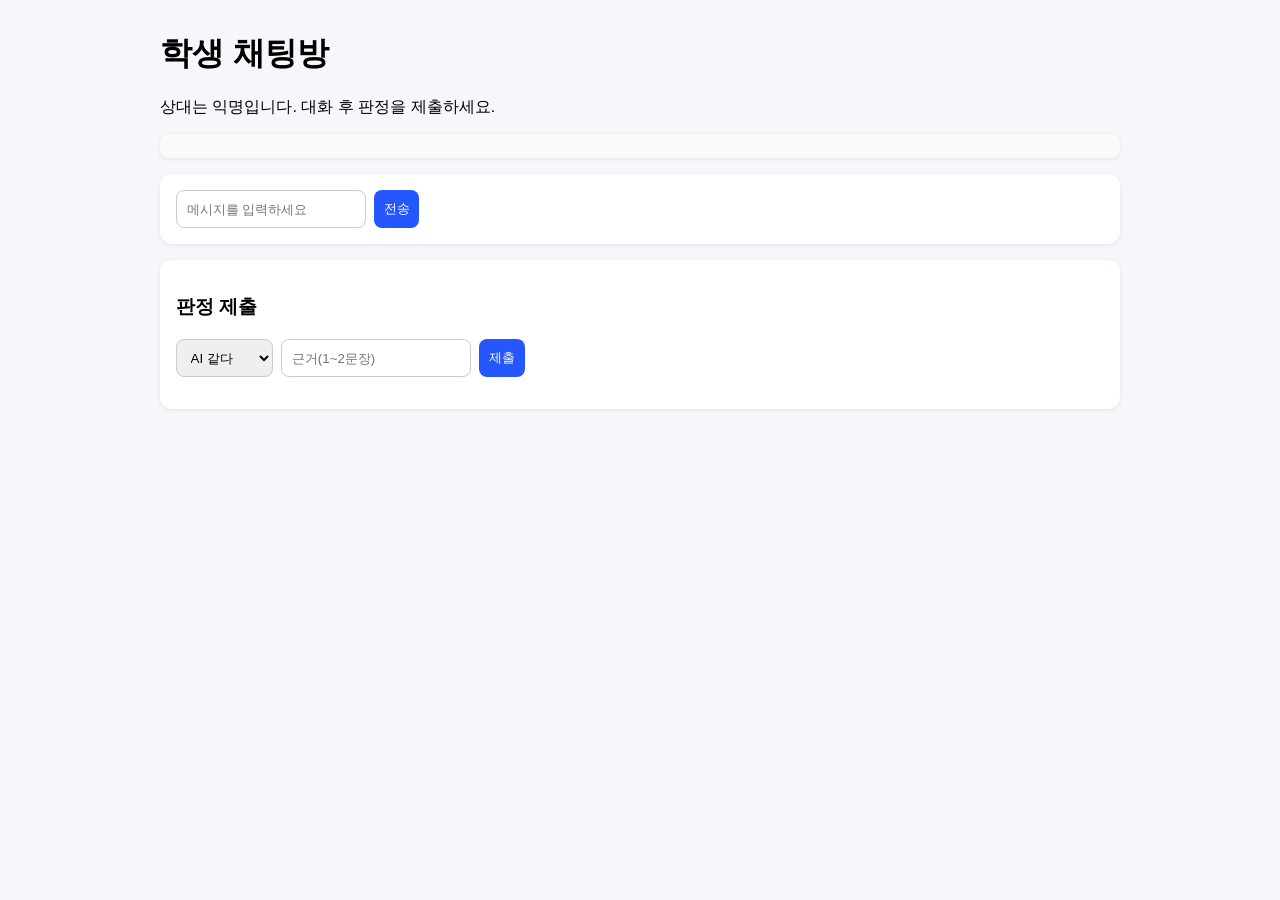
==== templates/student.html @ c9281987 "Build local Flask app for classroom Turing test game" ====
<!doctype html>
<html lang="ko">
<head>
  <meta charset="UTF-8" />
  <meta name="viewport" content="width=device-width, initial-scale=1.0" />
  <title>학생 채팅</title>
  <link rel="stylesheet" href="/static/style.css" />
</head>
<body>
  <main class="container">
    <h1>학생 채팅방</h1>
    <p>상대는 익명입니다. 대화 후 판정을 제출하세요.</p>

    <section id="messages" class="chat card"></section>

    <div class="card row">
      <input id="msg" placeholder="메시지를 입력하세요" />
      <button onclick="sendMessage()">전송</button>
    </div>

    <section class="card">
      <h3>판정 제출</h3>
      <div class="row">
        <select id="guess">
          <option value="ai">AI 같다</option>
          <option value="human">사람 같다</option>
        </select>
        <input id="reason" placeholder="근거(1~2문장)" />
        <button onclick="submitJudgment()">제출</button>
      </div>
      <p id="status"></p>
    </section>
  </main>

  <script>
    const box = document.getElementById('messages');

    function escapeHtml(text) {
      const div = document.createElement('div');
      div.innerText = text;
      return div.innerHTML;
    }

    async function refresh() {
      const res = await fetch('/api/messages');
      const data = await res.json();
      box.innerHTML = data.messages.map(m =>
        `<div class="msg ${m.role}"><strong>${m.role === 'student' ? '나' : '상대'}:</strong> ${escapeHtml(m.text)}</div>`
      ).join('');
      box.scrollTop = box.scrollHeight;
      if (!data.round_open) {
        document.getElementById('status').innerText = '라운드가 종료되었습니다. 판정을 제출하세요.';
      }
    }

    async function sendMessage() {
      const input = document.getElementById('msg');
      const text = input.value.trim();
      if (!text) return;
      await fetch('/api/send', {
        method: 'POST',
        headers: {'Content-Type': 'application/json'},
        body: JSON.stringify({text}),
      });
      input.value = '';
      await refresh();
    }

    async function submitJudgment() {
      const guess = document.getElementById('guess').value;
      const reason = document.getElementById('reason').value;
      const res = await fetch('/api/judgment', {
        method: 'POST',
        headers: {'Content-Type': 'application/json'},
        body: JSON.stringify({guess, reason}),
      });
      document.getElementById('status').innerText = res.ok ? '판정이 제출되었습니다.' : '제출에 실패했습니다.';
    }

    refresh();
    setInterval(refresh, 2000);
  </script>
</body>
</html>
---- static/style.css ----
body { font-family: Arial, sans-serif; background: #f5f7fb; margin: 0; }
.container { max-width: 960px; margin: 2rem auto; padding: 0 1rem; }
.card { background: white; border-radius: 12px; padding: 1rem; margin-bottom: 1rem; box-shadow: 0 1px 4px rgba(0,0,0,0.08); }
.row { display: flex; gap: 0.5rem; flex-wrap: wrap; }
input, select, button { padding: 0.6rem; border-radius: 8px; border: 1px solid #ccc; }
button { background: #2457ff; color: white; border: none; cursor: pointer; }
.chat { max-height: 280px; overflow-y: auto; background: #fafafa; padding: 0.75rem; border-radius: 8px; }
.msg { margin: 0.3rem 0; padding: 0.35rem 0.5rem; border-radius: 8px; }
.msg.student { background: #e6f0ff; }
.msg.opponent { background: #eaf9ea; }
.room { border-top: 1px solid #ececec; padding-top: 0.8rem; margin-top: 0.8rem; }
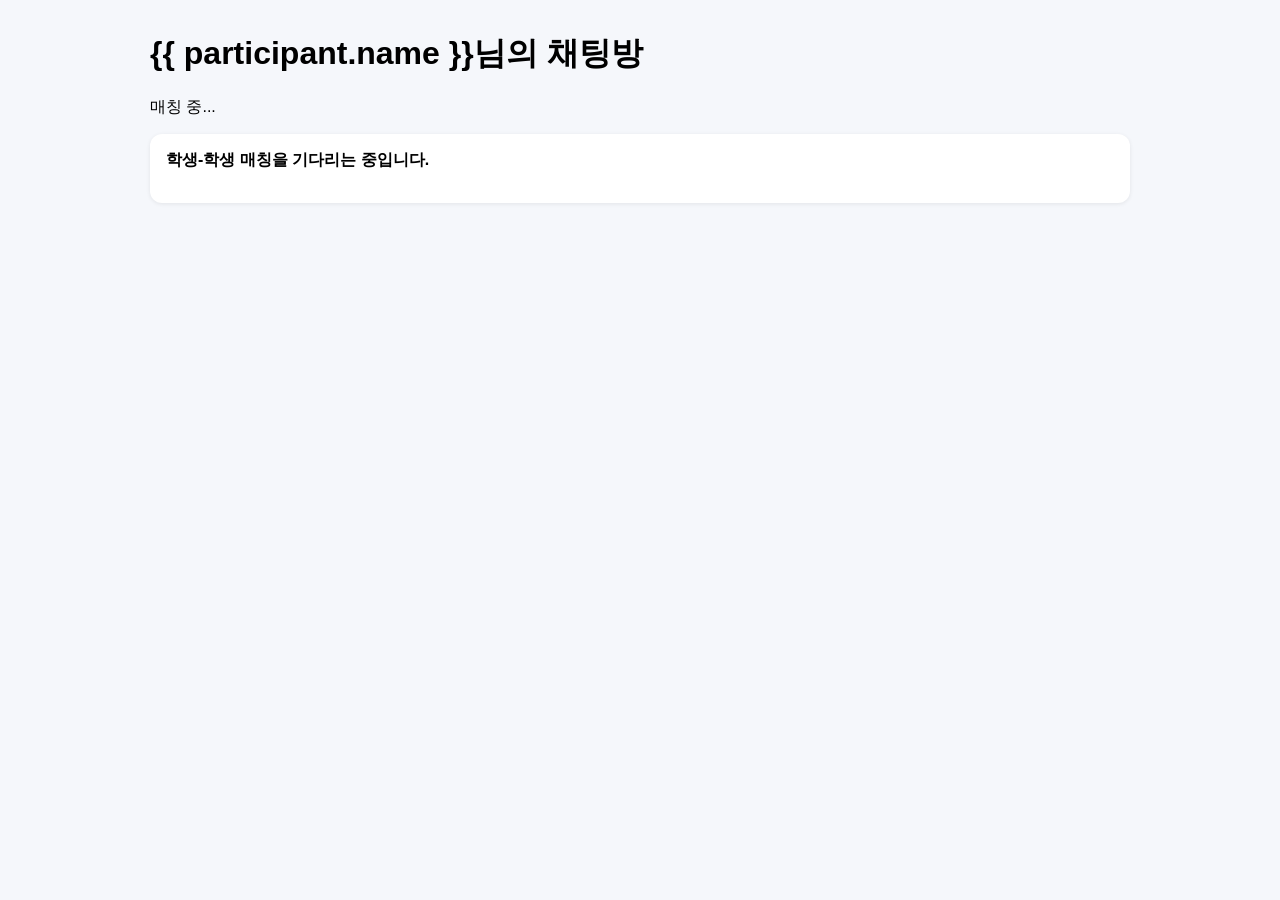
==== commit 064c79a0: "Add student-student pairing and delayed AI matching modes" ====
--- a/templates/student.html
+++ b/templates/student.html
@@ -8,27 +8,34 @@
 </head>
 <body>
   <main class="container">
-    <h1>학생 채팅방</h1>
-    <p>상대는 익명입니다. 대화 후 판정을 제출하세요.</p>
+    <h1>{{ participant.name }}님의 채팅방</h1>
+    <p id="meta">매칭 중...</p>
 
-    <section id="messages" class="chat card"></section>
+    <section id="waiting" class="card">
+      <strong>학생-학생 매칭을 기다리는 중입니다.</strong>
+      <p id="waitingOrder"></p>
+    </section>
 
-    <div class="card row">
-      <input id="msg" placeholder="메시지를 입력하세요" />
-      <button onclick="sendMessage()">전송</button>
-    </div>
+    <section id="chatCard" class="hidden">
+      <section id="messages" class="chat card"></section>
 
-    <section class="card">
-      <h3>판정 제출</h3>
-      <div class="row">
-        <select id="guess">
-          <option value="ai">AI 같다</option>
-          <option value="human">사람 같다</option>
-        </select>
-        <input id="reason" placeholder="근거(1~2문장)" />
-        <button onclick="submitJudgment()">제출</button>
+      <div class="card row">
+        <input id="msg" placeholder="메시지를 입력하세요" />
+        <button id="sendBtn" onclick="sendMessage()">전송</button>
       </div>
-      <p id="status"></p>
+
+      <section class="card">
+        <h3>판정 제출</h3>
+        <div class="row">
+          <select id="guess">
+            <option value="ai">AI 같다</option>
+            <option value="student">학생 같다</option>
+          </select>
+          <input id="reason" placeholder="근거(1~2문장)" />
+          <button onclick="submitJudgment()">제출</button>
+        </div>
+        <p id="status"></p>
+      </section>
     </section>
   </main>
 
@@ -41,15 +48,37 @@
       return div.innerHTML;
     }
 
+    function setMatchedUi(matched) {
+      document.getElementById('waiting').style.display = matched ? 'none' : 'block';
+      document.getElementById('chatCard').classList.toggle('hidden', !matched);
+    }
+
     async function refresh() {
       const res = await fetch('/api/messages');
       const data = await res.json();
+
+      if (!data.matched) {
+        setMatchedUi(false);
+        document.getElementById('meta').innerText = '매칭 대기 중';
+        const order = data.waiting_order ? `${data.waiting_order}번째 순서입니다.` : '다른 상대를 찾는 중입니다.';
+        document.getElementById('waitingOrder').innerText = order;
+        return;
+      }
+
+      setMatchedUi(true);
+      const label = data.match_type === 'ai' ? '학생-AI 매칭' : '학생-학생 매칭';
+      document.getElementById('meta').innerText = `${label} · 상대: ${data.peer_name}`;
+
       box.innerHTML = data.messages.map(m =>
-        `<div class="msg ${m.role}"><strong>${m.role === 'student' ? '나' : '상대'}:</strong> ${escapeHtml(m.text)}</div>`
+        `<div class="msg ${m.role}"><strong>${m.role === 'self' ? '나' : '상대'}:</strong> ${escapeHtml(m.text)}</div>`
       ).join('');
       box.scrollTop = box.scrollHeight;
+
+      if (data.my_judgment) {
+        document.getElementById('status').innerText = `이미 제출됨: ${data.my_judgment.guess}`;
+      }
       if (!data.round_open) {
-        document.getElementById('status').innerText = '라운드가 종료되었습니다. 판정을 제출하세요.';
+        document.getElementById('sendBtn').disabled = true;
       }
     }
 
@@ -57,11 +86,15 @@
       const input = document.getElementById('msg');
       const text = input.value.trim();
       if (!text) return;
-      await fetch('/api/send', {
+      const res = await fetch('/api/send', {
         method: 'POST',
         headers: {'Content-Type': 'application/json'},
         body: JSON.stringify({text}),
       });
+      if (!res.ok) {
+        document.getElementById('status').innerText = '전송 실패(매칭/라운드 상태 확인)';
+        return;
+      }
       input.value = '';
       await refresh();
     }
--- a/static/style.css
+++ b/static/style.css
@@ -1,11 +1,13 @@
 body { font-family: Arial, sans-serif; background: #f5f7fb; margin: 0; }
-.container { max-width: 960px; margin: 2rem auto; padding: 0 1rem; }
+.container { max-width: 980px; margin: 2rem auto; padding: 0 1rem; }
 .card { background: white; border-radius: 12px; padding: 1rem; margin-bottom: 1rem; box-shadow: 0 1px 4px rgba(0,0,0,0.08); }
 .row { display: flex; gap: 0.5rem; flex-wrap: wrap; }
 input, select, button { padding: 0.6rem; border-radius: 8px; border: 1px solid #ccc; }
 button { background: #2457ff; color: white; border: none; cursor: pointer; }
+button:disabled { background: #9fb2ff; cursor: not-allowed; }
 .chat { max-height: 280px; overflow-y: auto; background: #fafafa; padding: 0.75rem; border-radius: 8px; }
 .msg { margin: 0.3rem 0; padding: 0.35rem 0.5rem; border-radius: 8px; }
-.msg.student { background: #e6f0ff; }
+.msg.self { background: #e6f0ff; }
 .msg.opponent { background: #eaf9ea; }
 .room { border-top: 1px solid #ececec; padding-top: 0.8rem; margin-top: 0.8rem; }
+.hidden { display: none; }
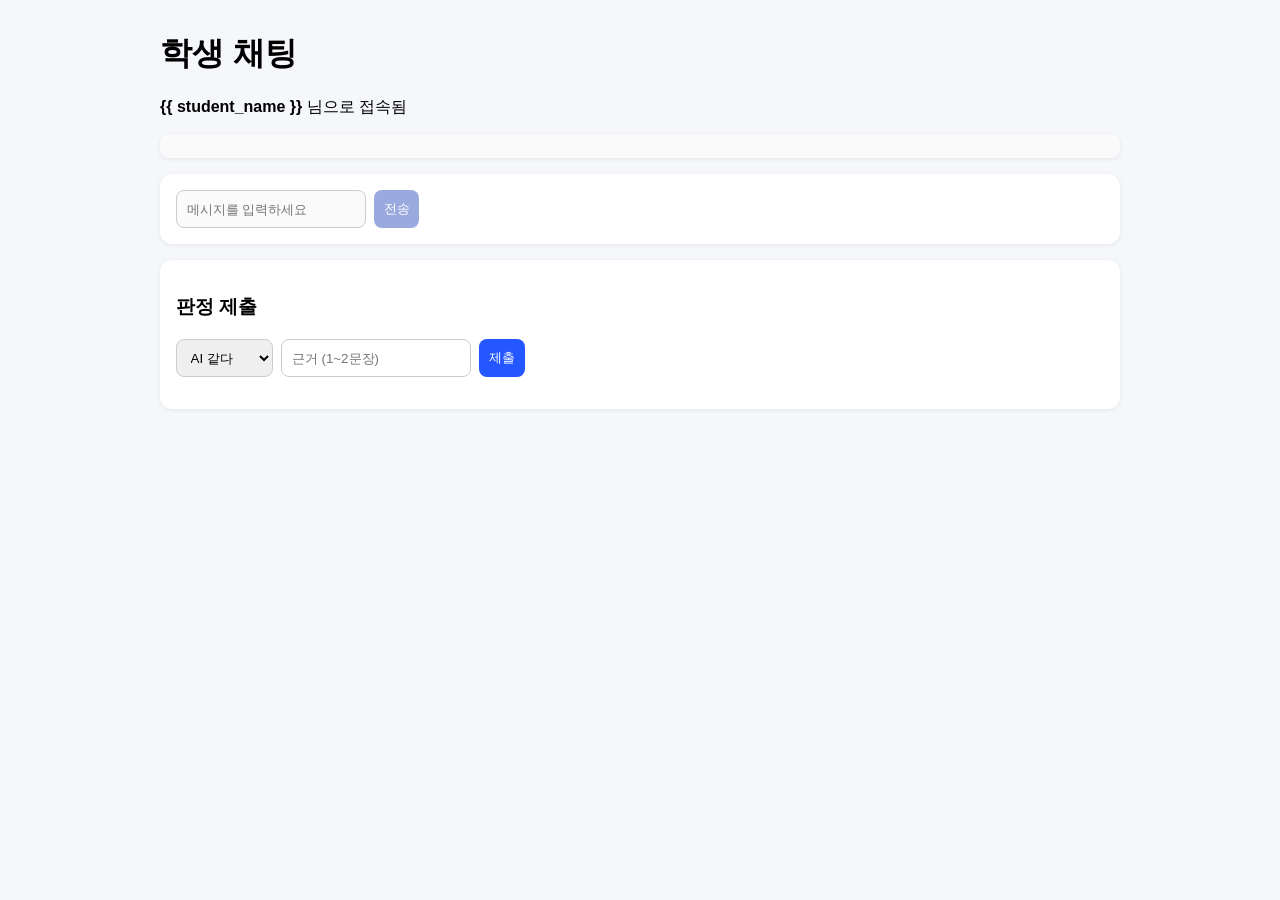
==== commit 88f66a8f: "update turing" ====
--- a/templates/student.html
+++ b/templates/student.html
@@ -1,4 +1,4 @@
-<!doctype html>
+﻿<!doctype html>
 <html lang="ko">
 <head>
   <meta charset="UTF-8" />
@@ -8,39 +8,41 @@
 </head>
 <body>
   <main class="container">
-    <h1>{{ participant.name }}님의 채팅방</h1>
-    <p id="meta">매칭 중...</p>
+    <h1>학생 채팅</h1>
+    <p><strong>{{ student_name }}</strong> 님으로 접속됨</p>
+    <p id="waitBanner" class="hint"></p>
 
-    <section id="waiting" class="card">
-      <strong>학생-학생 매칭을 기다리는 중입니다.</strong>
-      <p id="waitingOrder"></p>
-    </section>
+    <section id="messages" class="chat card"></section>
 
-    <section id="chatCard" class="hidden">
-      <section id="messages" class="chat card"></section>
+    <div class="card row">
+      <input id="msg" placeholder="메시지를 입력하세요" />
+      <button id="sendBtn" onclick="sendMessage()">전송</button>
+    </div>
 
-      <div class="card row">
-        <input id="msg" placeholder="메시지를 입력하세요" />
-        <button id="sendBtn" onclick="sendMessage()">전송</button>
+    <section class="card">
+      <h3>판정 제출</h3>
+      <div class="row">
+        <select id="guess">
+          <option value="ai">AI 같다</option>
+          <option value="human">사람 같다</option>
+        </select>
+        <input id="reason" placeholder="근거 (1~2문장)" />
+        <button onclick="submitJudgment()">제출</button>
       </div>
-
-      <section class="card">
-        <h3>판정 제출</h3>
-        <div class="row">
-          <select id="guess">
-            <option value="ai">AI 같다</option>
-            <option value="student">학생 같다</option>
-          </select>
-          <input id="reason" placeholder="근거(1~2문장)" />
-          <button onclick="submitJudgment()">제출</button>
-        </div>
-        <p id="status"></p>
-      </section>
+      <p id="status"></p>
     </section>
   </main>
 
   <script>
     const box = document.getElementById('messages');
+    const input = document.getElementById('msg');
+    const sendBtn = document.getElementById('sendBtn');
+    const waitBanner = document.getElementById('waitBanner');
+    const statusEl = document.getElementById('status');
+
+    let isSending = false;
+    let currentWaiting = true;
+    let canSend = false;
 
     function escapeHtml(text) {
       const div = document.createElement('div');
@@ -48,55 +50,70 @@
       return div.innerHTML;
     }
 
-    function setMatchedUi(matched) {
-      document.getElementById('waiting').style.display = matched ? 'none' : 'block';
-      document.getElementById('chatCard').classList.toggle('hidden', !matched);
+    function applySendState() {
+      const disabled = currentWaiting || !canSend || isSending;
+      input.disabled = disabled;
+      sendBtn.disabled = disabled;
+    }
+
+    function setWaiting(waiting, matchingStarted, awaitingReply) {
+      currentWaiting = waiting;
+      if (waiting) {
+        waitBanner.innerText = matchingStarted
+          ? '매칭이 진행 중입니다. 잠시 기다려 주세요.'
+          : '현재 대기 중입니다. 교사가 매칭을 시작하면 채팅이 열립니다.';
+      } else if (awaitingReply) {
+        waitBanner.innerText = '상대 답장을 기다리는 중입니다.';
+      } else {
+        waitBanner.innerText = '';
+      }
+      applySendState();
     }
 
     async function refresh() {
       const res = await fetch('/api/messages');
       const data = await res.json();
 
-      if (!data.matched) {
-        setMatchedUi(false);
-        document.getElementById('meta').innerText = '매칭 대기 중';
-        const order = data.waiting_order ? `${data.waiting_order}번째 순서입니다.` : '다른 상대를 찾는 중입니다.';
-        document.getElementById('waitingOrder').innerText = order;
+      if (!res.ok) {
+        statusEl.innerText = data.error || '메시지 로딩 실패';
         return;
       }
 
-      setMatchedUi(true);
-      const label = data.match_type === 'ai' ? '학생-AI 매칭' : '학생-학생 매칭';
-      document.getElementById('meta').innerText = `${label} · 상대: ${data.peer_name}`;
+      canSend = !!data.can_send;
+      setWaiting(!!data.waiting, !!data.matching_started, !!data.awaiting_reply);
 
       box.innerHTML = data.messages.map(m =>
-        `<div class="msg ${m.role}"><strong>${m.role === 'self' ? '나' : '상대'}:</strong> ${escapeHtml(m.text)}</div>`
+        `<div class="msg ${m.role}"><strong>${m.role === 'student' ? '나' : '상대'}:</strong> ${escapeHtml(m.text)}</div>`
       ).join('');
       box.scrollTop = box.scrollHeight;
-
-      if (data.my_judgment) {
-        document.getElementById('status').innerText = `이미 제출됨: ${data.my_judgment.guess}`;
-      }
-      if (!data.round_open) {
-        document.getElementById('sendBtn').disabled = true;
-      }
     }
 
     async function sendMessage() {
-      const input = document.getElementById('msg');
       const text = input.value.trim();
-      if (!text) return;
-      const res = await fetch('/api/send', {
-        method: 'POST',
-        headers: {'Content-Type': 'application/json'},
-        body: JSON.stringify({text}),
-      });
-      if (!res.ok) {
-        document.getElementById('status').innerText = '전송 실패(매칭/라운드 상태 확인)';
-        return;
+      if (!text || sendBtn.disabled) return;
+
+      isSending = true;
+      applySendState();
+
+      try {
+        const res = await fetch('/api/send', {
+          method: 'POST',
+          headers: {'Content-Type': 'application/json'},
+          body: JSON.stringify({text}),
+        });
+        const data = await res.json();
+
+        if (!res.ok) {
+          statusEl.innerText = data.error || '전송 실패';
+          return;
+        }
+
+        input.value = '';
+        await refresh();
+      } finally {
+        isSending = false;
+        applySendState();
       }
-      input.value = '';
-      await refresh();
     }
 
     async function submitJudgment() {
@@ -107,9 +124,13 @@
         headers: {'Content-Type': 'application/json'},
         body: JSON.stringify({guess, reason}),
       });
-      document.getElementById('status').innerText = res.ok ? '판정이 제출되었습니다.' : '제출에 실패했습니다.';
+      const data = await res.json();
+      statusEl.innerText = res.ok
+        ? '판정을 제출했습니다.'
+        : (data.error || '제출에 실패했습니다.');
     }
 
+    applySendState();
     refresh();
     setInterval(refresh, 2000);
   </script>
--- a/static/style.css
+++ b/static/style.css
@@ -1,13 +1,13 @@
 body { font-family: Arial, sans-serif; background: #f5f7fb; margin: 0; }
-.container { max-width: 980px; margin: 2rem auto; padding: 0 1rem; }
+.container { max-width: 960px; margin: 2rem auto; padding: 0 1rem; }
 .card { background: white; border-radius: 12px; padding: 1rem; margin-bottom: 1rem; box-shadow: 0 1px 4px rgba(0,0,0,0.08); }
 .row { display: flex; gap: 0.5rem; flex-wrap: wrap; }
-input, select, button { padding: 0.6rem; border-radius: 8px; border: 1px solid #ccc; }
+input, select, button, textarea { padding: 0.6rem; border-radius: 8px; border: 1px solid #ccc; font-family: inherit; }
 button { background: #2457ff; color: white; border: none; cursor: pointer; }
-button:disabled { background: #9fb2ff; cursor: not-allowed; }
+button:disabled { background: #9aa9de; cursor: not-allowed; }
 .chat { max-height: 280px; overflow-y: auto; background: #fafafa; padding: 0.75rem; border-radius: 8px; }
 .msg { margin: 0.3rem 0; padding: 0.35rem 0.5rem; border-radius: 8px; }
-.msg.self { background: #e6f0ff; }
+.msg.student { background: #e6f0ff; }
 .msg.opponent { background: #eaf9ea; }
 .room { border-top: 1px solid #ececec; padding-top: 0.8rem; margin-top: 0.8rem; }
-.hidden { display: none; }
+.hint { color: #364a8b; font-weight: 600; }
